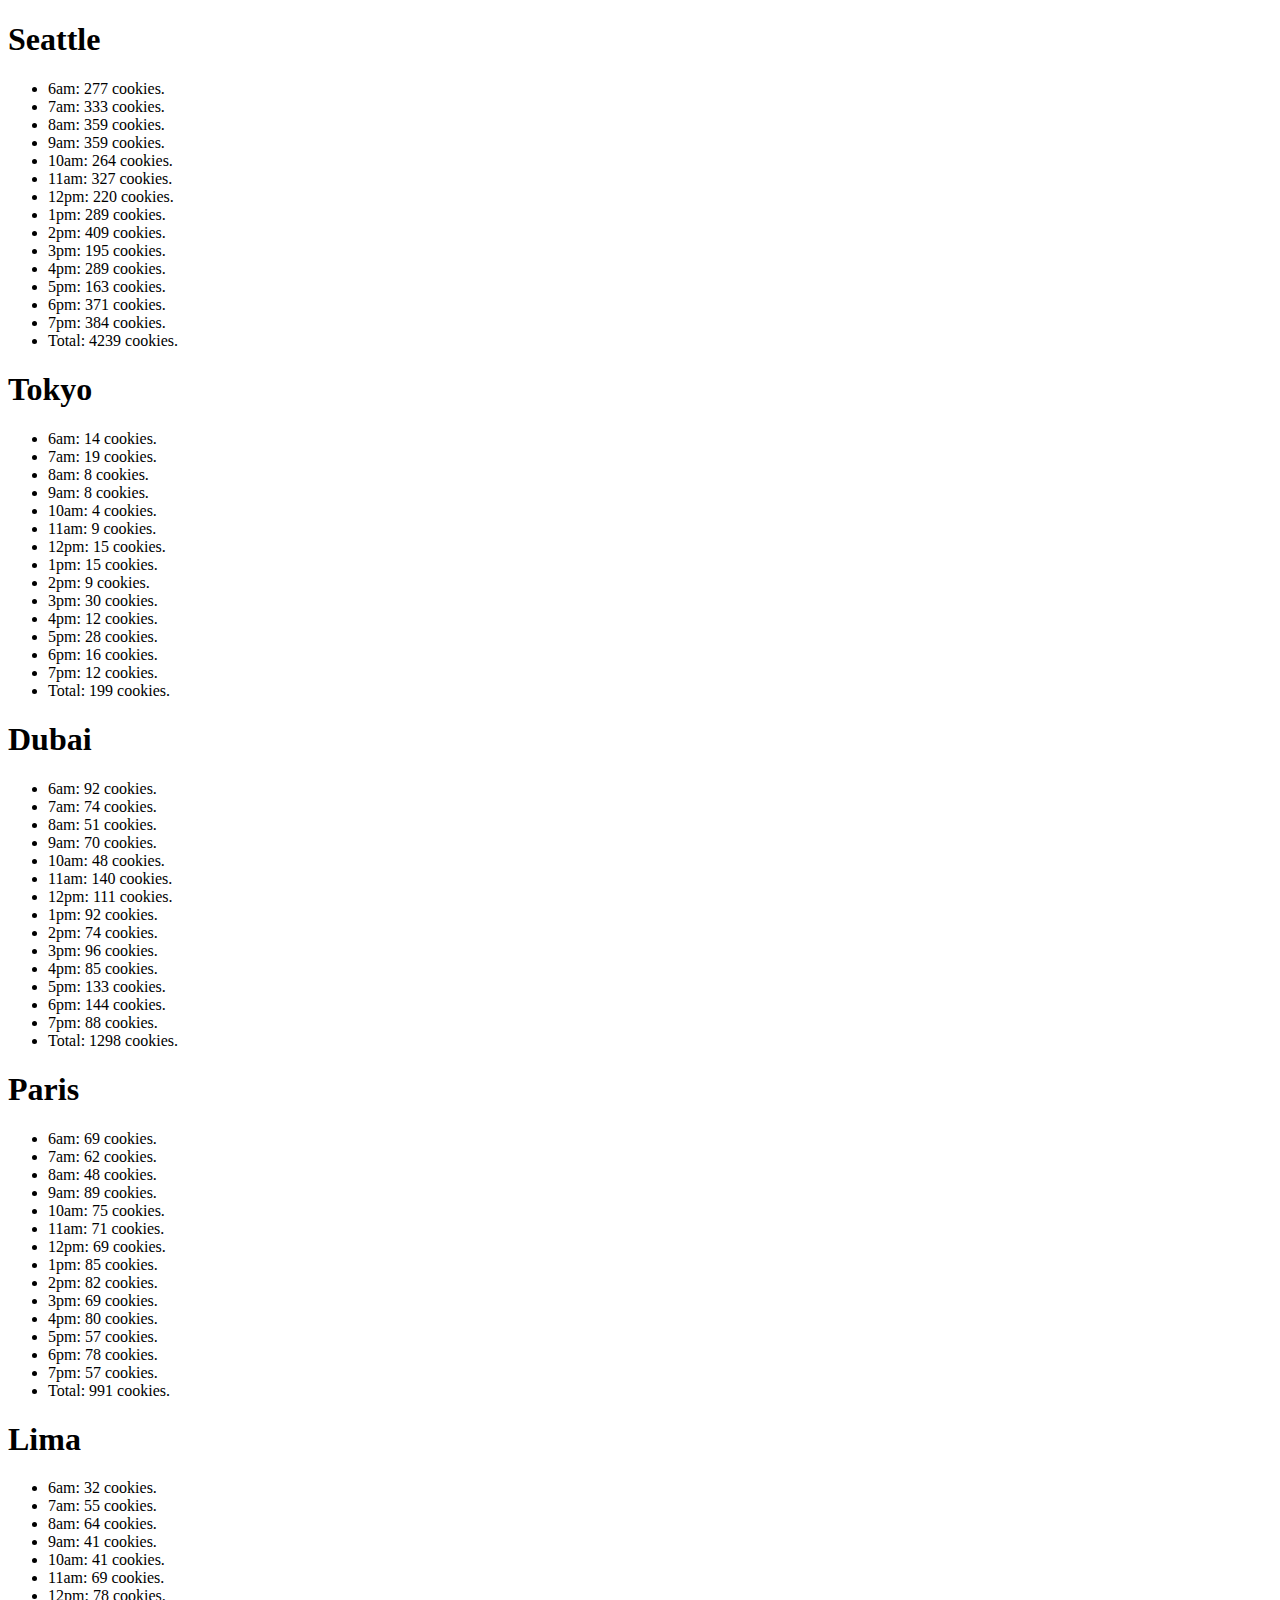
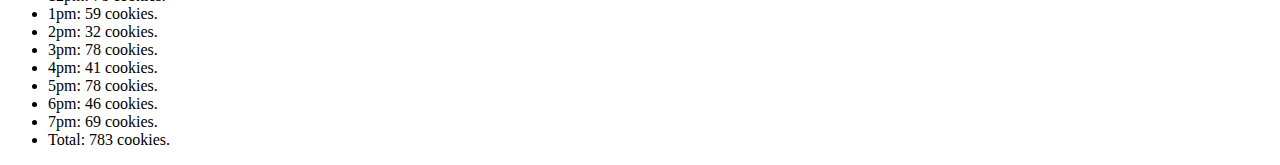
==== sales.html @ d24c8f73 "setting up salmon cookies sales" ====
<!DOCTYPE html>
<html lang="en">
<head>
    <meta charset="UTF-8">
    <meta http-equiv="X-UA-Compatible" content="IE=edge">
    <meta name="viewport" content="width=device-width, initial-scale=1.0">
    <title>Sales Page</title>
</head>
<body>
    <div id="cookiesSales">
        <article>
           
        </article>
    </div>
    
</body>
<footer>

</footer>
<script src="./assets/JS/app.js"></script>
</html>
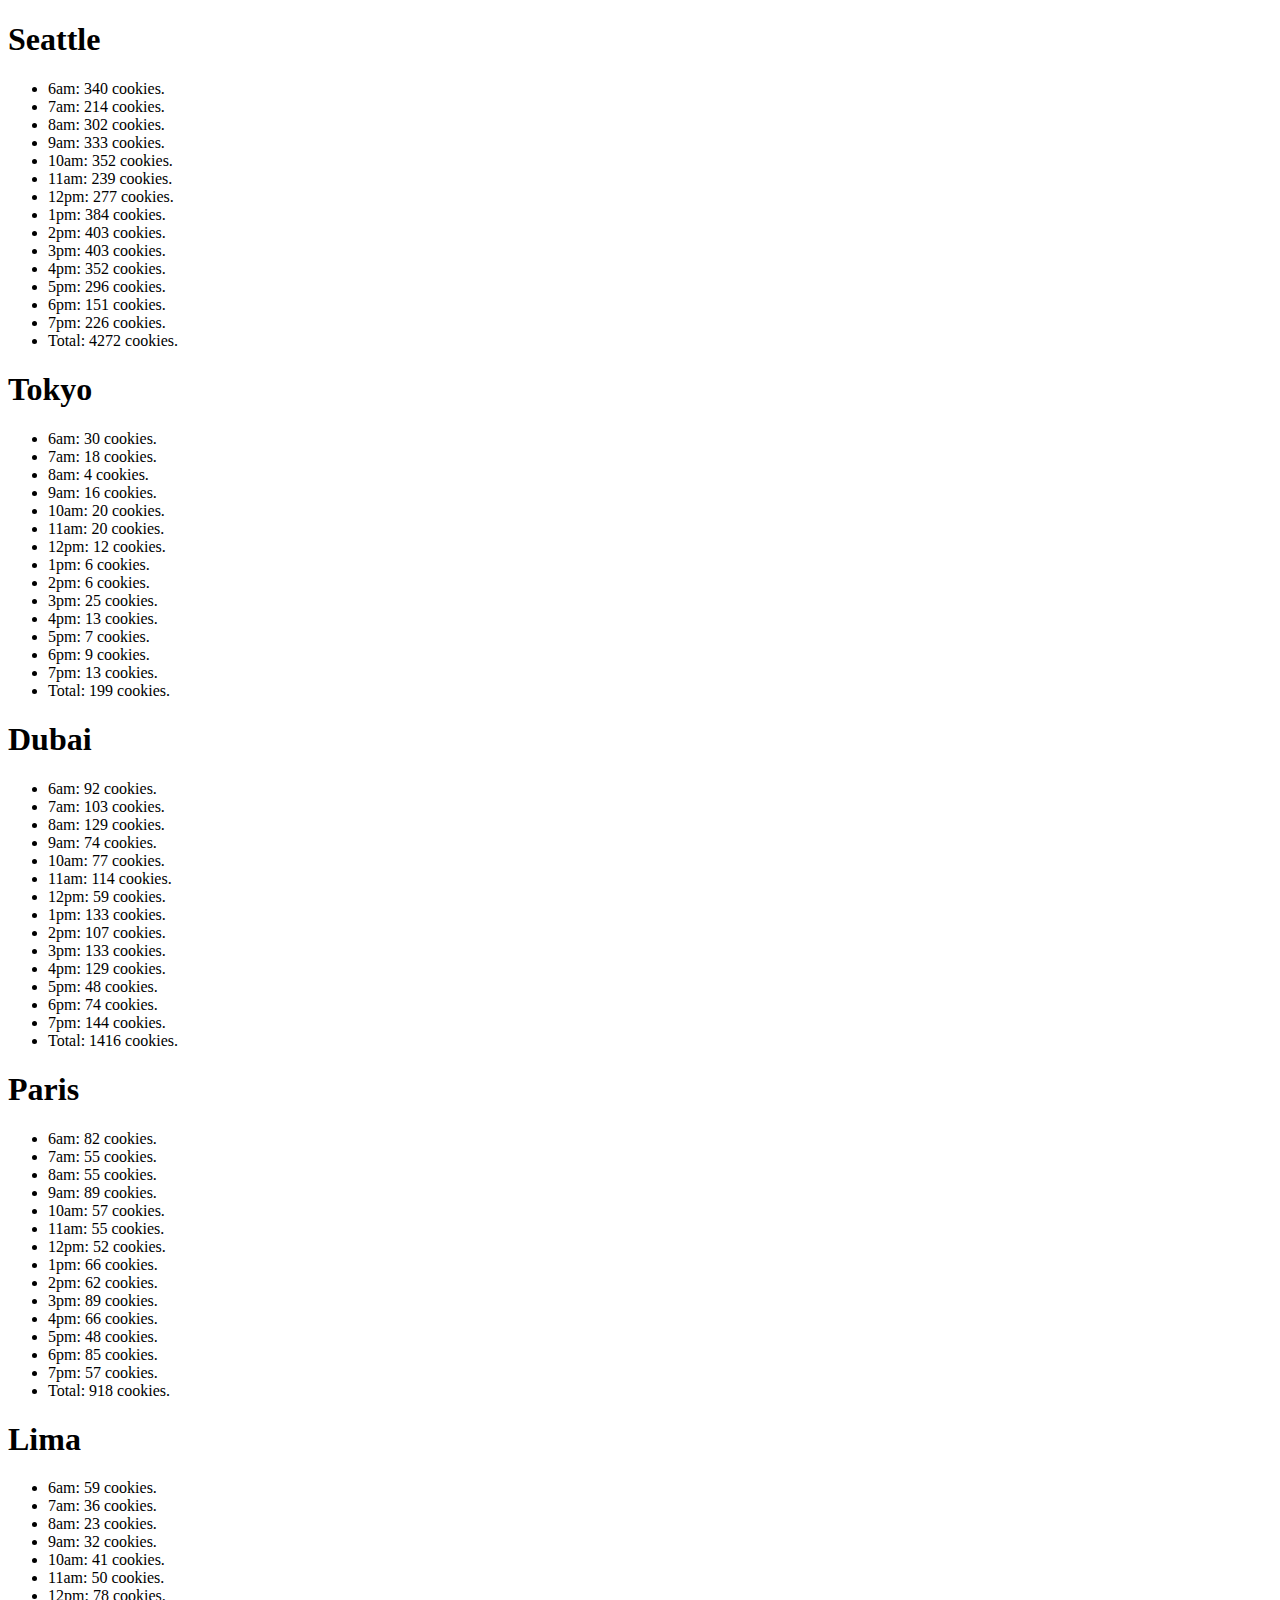
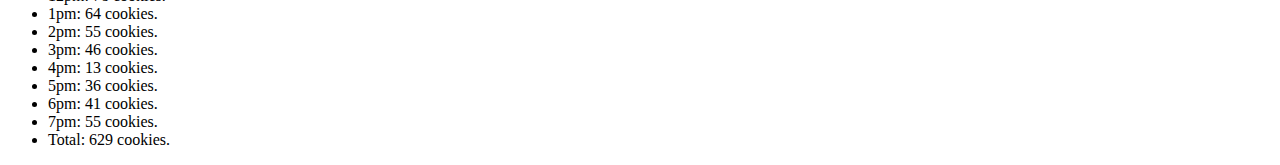
==== commit aa2f4370: "updated as required" ====
--- a/sales.html
+++ b/sales.html
@@ -5,6 +5,7 @@
     <meta http-equiv="X-UA-Compatible" content="IE=edge">
     <meta name="viewport" content="width=device-width, initial-scale=1.0">
     <title>Sales Page</title>
+    <link rel="stylesheet" href="./CSS/reset.CSS">
 </head>
 <body>
     <div id="cookiesSales">
@@ -12,10 +13,10 @@
            
         </article>
     </div>
-    
+    <footer>
+
+    </footer>
+    <script src="./JS/app.js"></script>
 </body>
-<footer>
 
-</footer>
-<script src="./assets/JS/app.js"></script>
 </html>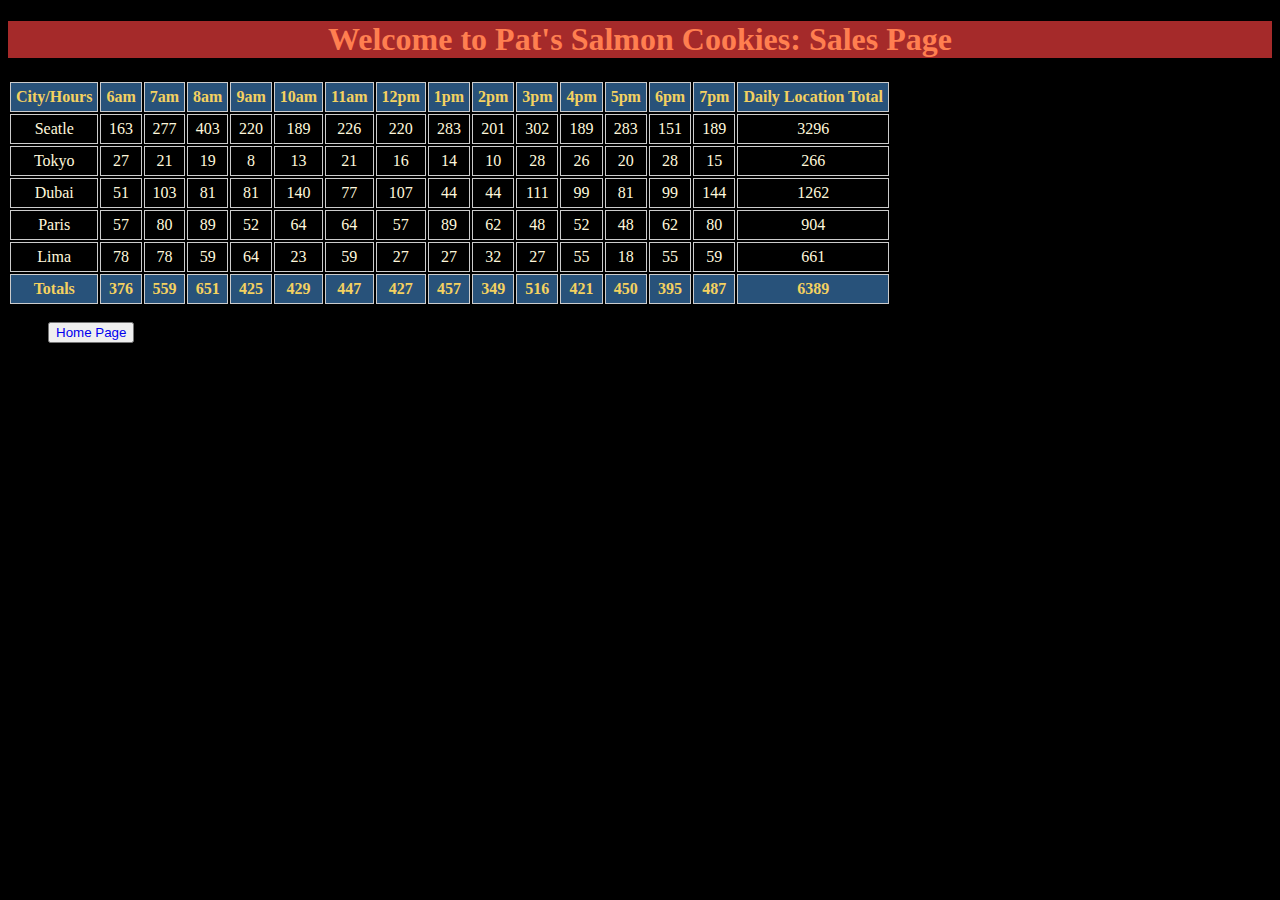
==== commit 413c98a7: "Adding CSS styles" ====
--- a/sales.html
+++ b/sales.html
@@ -6,13 +6,22 @@
     <meta name="viewport" content="width=device-width, initial-scale=1.0">
     <title>Sales Page</title>
     <link rel="stylesheet" href="./CSS/reset.CSS">
+    <link rel="stylesheet" href="./CSS/style.css">
 </head>
 <body>
+        <h1 style="background-color: brown; color: coral; text-align: center">
+        Welcome to Pat's Salmon Cookies: Sales Page
+      </h1>
     <div id="cookiesSales">
         <article>
            
         </article>
     </div>
+    <ul>
+        <button>
+          <a href="./index.html" ; style="text-decoration: none"> Home Page </a>
+        </button>
+    </ul>
     <footer>
 
     </footer>
--- a/CSS/style.css
+++ b/CSS/style.css
@@ -0,0 +1,18 @@
+body{
+    background-color: black;
+}
+h1, ul {
+    color: blanchedalmond;
+}
+
+td, th {
+    border: 1px solid #ccc;
+    padding: 5px;
+    text-align: center;
+    color: cornsilk;
+  }
+  
+  th {
+    background: #28527a;
+    color: #f4d160;
+  }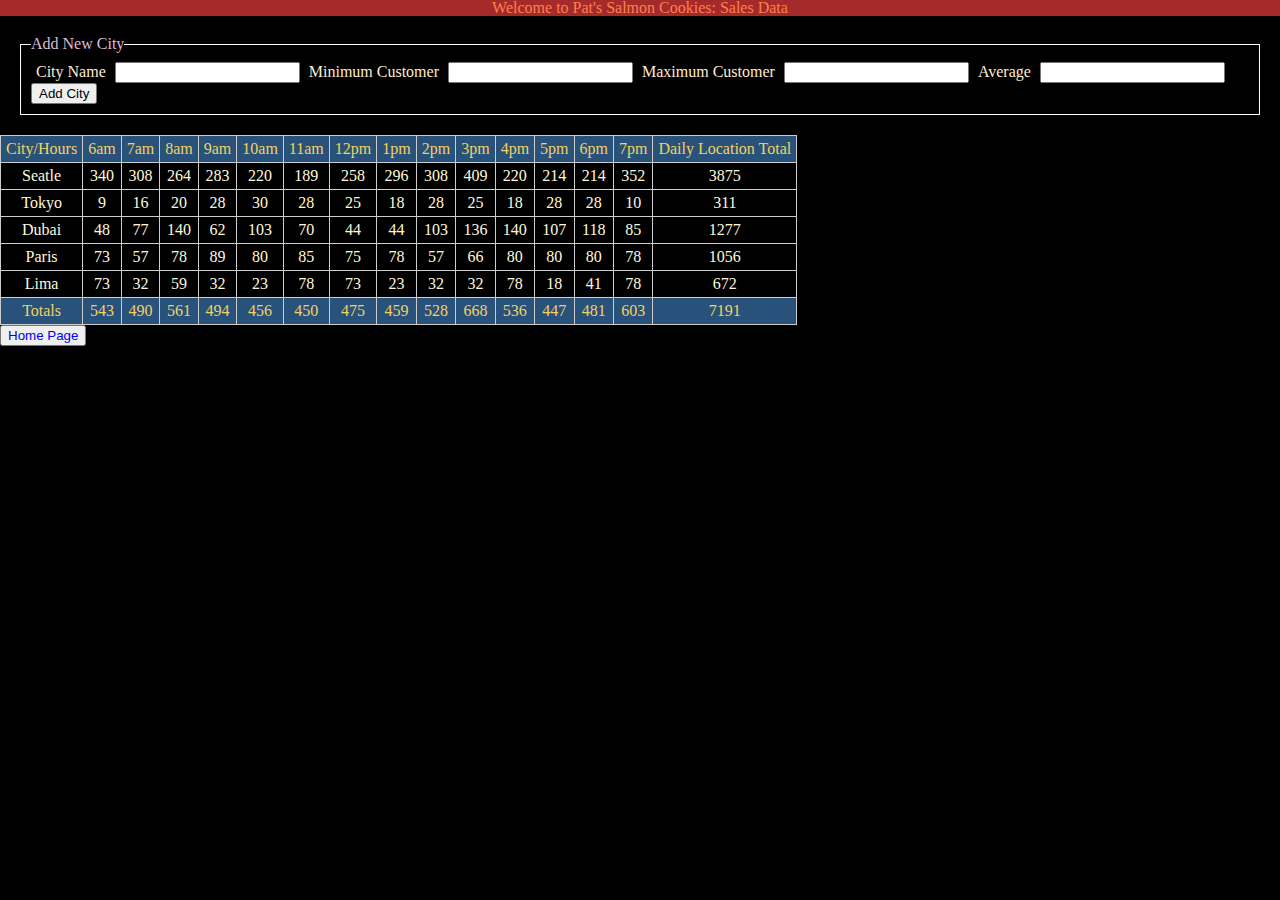
==== commit 66501705: "making form" ====
--- a/sales.html
+++ b/sales.html
@@ -10,8 +10,26 @@
 </head>
 <body>
         <h1 style="background-color: brown; color: coral; text-align: center">
-        Welcome to Pat's Salmon Cookies: Sales Page
+        Welcome to Pat's Salmon Cookies: Sales Data
       </h1>
+      <form action="" id="addNewCity">
+        <fieldset>
+          <legend>Add New City</legend>
+        <label for="cityName">City Name</label>
+        <input type="text" id="cityName" name="cityName">
+
+        <label for="minCust">Minimum Customer</label>
+        <input type="text" id="minCust" name="minCust">
+
+        <label for="maxCust">Maximum Customer</label>
+        <input type="text" id="maxCust" name="maxCust">
+        
+        <label for="average">Average</label>
+        <input type="text" id="average" name="average">
+
+        <button id="Submit">Add City</button>
+      </fieldset>
+      </form>
     <div id="cookiesSales">
         <article>
            
--- a/CSS/style.css
+++ b/CSS/style.css
@@ -15,4 +15,22 @@
   th {
     background: #28527a;
     color: #f4d160;
-  }+  }
+  form label{
+    color: blanchedalmond;
+    /* margin: 20px 10px; */
+    padding: 5px;
+  }
+  form {
+    padding: 20px;
+    border: 30px;
+  }
+  form fieldset{
+    border: 1px solid white;
+    padding: 10px;
+  }
+  form fieldset legend{
+    color: thistle;
+  }
+  
+  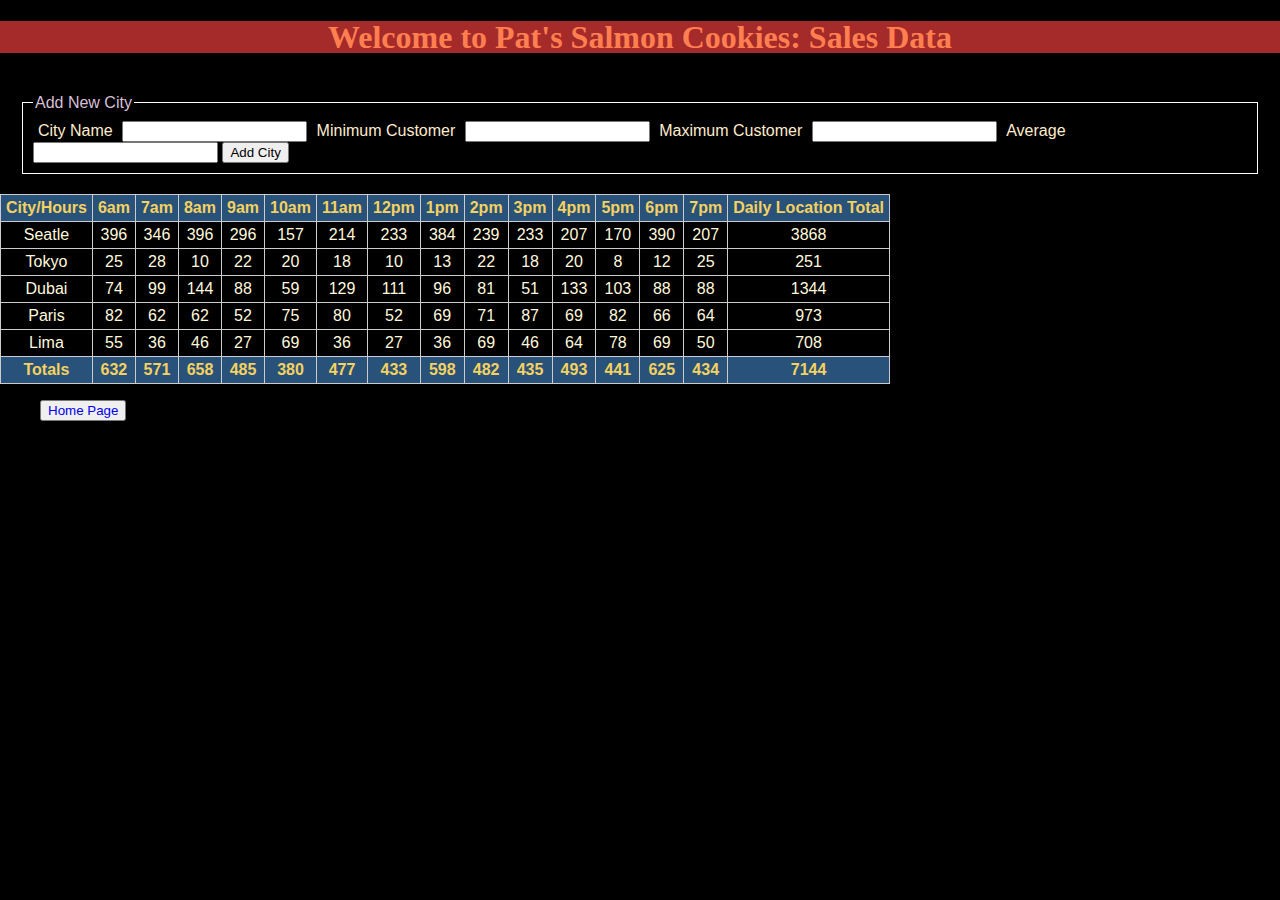
==== commit 1c3809a8: "styling fonts" ====
--- a/sales.html
+++ b/sales.html
@@ -19,10 +19,10 @@
         <input type="text" id="cityName" name="cityName">
 
         <label for="minCust">Minimum Customer</label>
-        <input type="text" id="minCust" name="minCust">
+        <input type="number" id="minCust" name="minCust">
 
         <label for="maxCust">Maximum Customer</label>
-        <input type="text" id="maxCust" name="maxCust">
+        <input type="number" id="maxCust" name="maxCust">
         
         <label for="average">Average</label>
         <input type="text" id="average" name="average">
--- a/CSS/style.css
+++ b/CSS/style.css
@@ -3,6 +3,7 @@
 }
 h1, ul {
     color: blanchedalmond;
+    font-family: 'Merriweather', serif;
 }
 
 td, th {
@@ -10,6 +11,7 @@
     padding: 5px;
     text-align: center;
     color: cornsilk;
+    font-family: 'Roboto', sans-serif;
   }
   
   th {
@@ -32,5 +34,125 @@
   form fieldset legend{
     color: thistle;
   }
-  
-  +  * {
+    box-sizing: border-box;
+  }
+  body {
+    font-family: Verdana, sans-serif;
+    margin: 0;
+  }
+  .mySlides {
+    display: none;
+  }
+  img {
+    vertical-align: middle;
+  }
+
+  /* Slideshow container */
+  .slideshow-container {
+    max-width: 1000px;
+    position: relative;
+    margin: auto;
+  }
+
+  /* Next & previous buttons */
+  .prev,
+  .next {
+    cursor: pointer;
+    position: absolute;
+    top: 50%;
+    width: auto;
+    padding: 16px;
+    margin-top: -22px;
+    color: red;
+    font-weight: bold;
+    font-size: 25px;
+    transition: 0.6s ease;
+    border-radius: 0 3px 3px 0;
+    user-select: none;
+  }
+
+  /* Position the "next button" to the right */
+  .next {
+    right: 0;
+    border-radius: 3px 0 0 3px;
+  }
+
+  /* On hover, add a black background color with a little bit see-through */
+  .prev:hover,
+  .next:hover {
+    background-color: rgba(0, 0, 0, 0.8);
+  }
+
+  /* Caption text */
+  .text {
+    color: black;
+    font-weight: bold;
+    font-size: 20px;
+    padding: 8px 12px;
+    position: absolute;
+    bottom: 8px;
+    width: 100%;
+    text-align: center;
+  }
+
+  /* Number text (1/3 etc) */
+  .numbertext {
+    color: #f2f2f2;
+    font-size: 12px;
+    padding: 8px 12px;
+    position: absolute;
+    top: 0;
+  }
+
+  /* The dots/bullets/indicators */
+  .dot {
+    cursor: pointer;
+    height: 15px;
+    width: 15px;
+    margin: 0 2px;
+    background-color: #bbb;
+    border-radius: 50%;
+    display: inline-block;
+    transition: background-color 0.6s ease;
+  }
+
+  .active,
+  .dot:hover {
+    background-color: #717171;
+  }
+
+  /* Fading animation */
+  .fade {
+    -webkit-animation-name: fade;
+    -webkit-animation-duration: 1.5s;
+    animation-name: fade;
+    animation-duration: 1.5s;
+  }
+
+  @-webkit-keyframes fade {
+    from {
+      opacity: 0.4;
+    }
+    to {
+      opacity: 1;
+    }
+  }
+
+  @keyframes fade {
+    from {
+      opacity: 0.4;
+    }
+    to {
+      opacity: 1;
+    }
+  }
+
+  /* On smaller screens, decrease text size */
+  @media only screen and (max-width: 300px) {
+    .prev,
+    .next,
+    .text {
+      font-size: 11px;
+    }
+  }